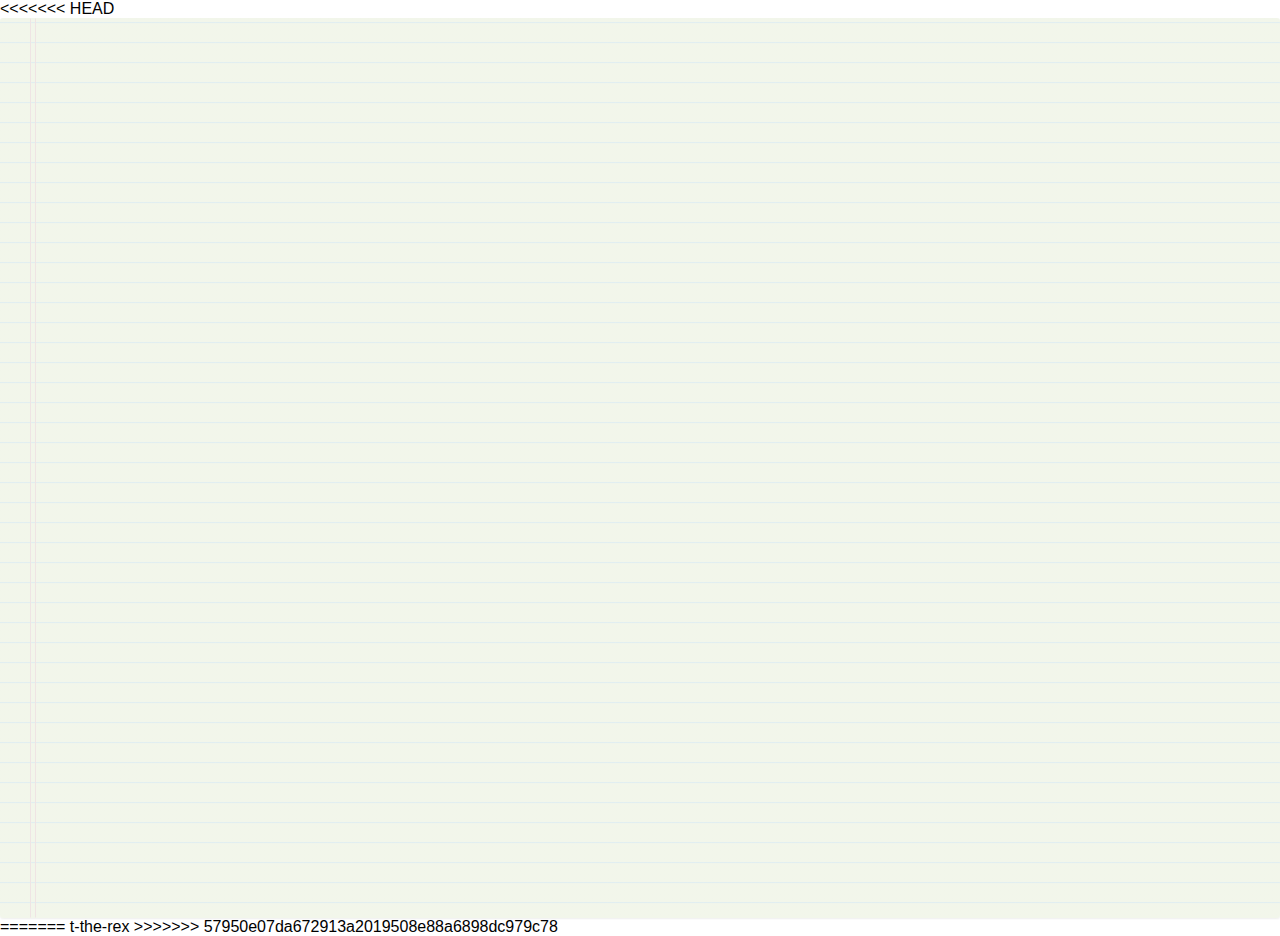
==== index.html @ 80904215 "Merge branch 'master' of github.com:tyrannothesauruslex/tyrannothesauruslex.github.io" ====
<<<<<<< HEAD
<!DOCTYPE html>
<html>
    <head>
    <meta charset=utf-8 />
    <title>AutoThes</title>
    <meta name='viewport' content='initial-scale=1,maximum-scale=1,user-scalable=no' />
        
        <link rel="stylesheet" href="assets/normalize.css">
        <link rel="stylesheet" href="assets/style.css">
        <link href='http://fonts.googleapis.com/css?family=Satisfy' rel='stylesheet' type='text/css'>

        <script src="http://static.smallpicture.com/bootstrap/js/jquery-1.9.1.min.js"></script>
        <script src="assets/handlebars.js"></script>
        <script src="assets/typeahead.bundle.js"></script>
        <!-- <script src="https://twitter.github.io/typeahead.js/releases/latest/typeahead.bundle.js"></script> -->
        <script src="assets/index.js"></script>

        <style>

            html, body {
                width: 100%;
                height: 100%;
            }

            /*
            .divPage {
                width: 50%;
                margin-left: auto;
                margin-right: auto;
                margin-top: 100px;
                border: 1px solid silver;
                background-color: whitesmoke;
                padding-left: 15px;
                }*/

            /*.tt-dataset-foo {*/
            .tt-suggestion {
                border: 0px dotted gray;
                padding: 0px;
                padding-left: 42px;
                font-size: 16px;
                /*width: 80%;*/
                white-space: normal !important;
                width: 100%;
                white-space: pre-wrap; 
                word-wrap: break-word;
                display: block !important;
                -webkit-hyphens: auto;
                   -moz-hyphens: auto;
                        hyphens: auto;   

                /*position: fixed;
                bottom: 10px;
                left: 10px;*/
            }

            /*input[type='textarea'] {
                width: 80%;
            }*/

            span.twitter-typeahead {
                /*width: 80%;*/
                width: 100%;

            }

            .syn {
                color: gray;
            }

            /*#results {
                position: fixed;
                top: 100px;
                left: 10px;
            }
*/
            #your_word {
                border: 0px dotted red;
                /*text-align: top;*/
                height: 200px;
                width: 100%;
                font-family: 'Satisfy';
                font-size: 24px;
                /*vertical-align: baseline;*/
                padding: 8px;
                padding-left: 42px;
            }

            /*.tt-dataset-foo {
                position: fixed;
                top: 100px;
                left: 10px;
                z-index: 9;     
                border: 1px dotted red;           
            }
            
            .tt-dataset-foo2 {
                position: fixed;
                top: 100px;
                left: 10px;
                z-index: 9;     
                border: 1px dotted red;           
            }*/

            .transparent {
                background: transparent;
                border: 0px solid #d2d2d2;
                resize: none;
                outline: none;
            }

            p {
                margins: 0px !important;
                -webkit-margin-before:0.5em;
                -webkit-margin-after:0.5em;                
            }

        </style>
    </head>
<body>

    <div class="paper">
        <textarea id="your_word" class="typeahead transparent" type="textarea" name="query"></textarea>
        
<!--         <div id="results">
            <div id="idSynonymList"></div>
            <div id="idDefList"></div>
        </div> -->

    </div>
        <!-- 
 <span class="twitter-typeahead" style="position: relative; display: inline-block; direction: ltr;">
    <textarea class="typeahead transparent tt-hint" type="textarea" readonly="" autocomplete="off" spellcheck="false" tabindex="-1" style="position: absolute; top: 0px; left: 0px; border-color: transparent; box-shadow: none; opacity: 1; background: none 0% 0% / auto repeat scroll padding-box border-box rgba(0, 0, 0, 0);"></textarea>
    <textarea id="your_word" class="typeahead transparent tt-input" type="textarea" name="query" autocomplete="off" spellcheck="false" dir="auto" style="position: relative; vertical-align: top; background-color: transparent;"></textarea>

    <pre aria-hidden="true" style="position: absolute; visibility: hidden; white-space: pre; font-family: Satisfy; font-size: 24px; font-style: normal; font-variant: normal; font-weight: 400; word-spacing: 0px; letter-spacing: 0px; text-indent: 0px; text-rendering: auto; text-transform: none;">cute</pre>

    <span class="tt-dropdown-menu" style="position: absolute; top: 100%; left: 0px; z-index: 100; display: block; right: auto;">

    <div class="tt-dataset-foo">
        <span class="tt-suggestions" style="display: block;">
            <div class="tt-suggestion">
                <p style="white-space: normal;">
                    <span class="syn">clever</span>,
                    <span class="syn">sharp</span>,
                    <span class="syn">shrewd</span>,
                    <span class="syn">ingenious</span>,
                    <span class="syn">cunning</span>
                </p>
            </div>
        </span>
    </div>

    <div class="tt-dataset-foo2"><span class="tt-suggestions" style="display: block;"><div class="tt-suggestion"><p style="white-space: normal;">Delightfully pretty or dainty.</p></div><div class="tt-suggestion"><p style="white-space: normal;">Obviously contrived to charm; precious: "[He] mugs so ferociously he kills the humor—it's an insufferably cute performance”  ( David Ansen). </p></div><div class="tt-suggestion tt-cursor"><p style="white-space: normal;">Shrewd; clever.</p></div></span>
    </div>
    </span>
</span> -->


    </body>
</html>
=======
t-the-rex
>>>>>>> 57950e07da672913a2019508e88a6898dc979c78
---- assets/style.css ----
.paper {
    font: normal 12px/1.5 "Lucida Grande", arial, sans-serif;
    /*width: 300px;*/
    width: 100%;
    height: 100%;
    margin: 0 auto;
    /*margin: 0 auto 10px;*/
    /*padding: 6px 5px 4px 42px;*/
    padding: 0;
    padding-left: 0px;
    position: relative;
    color: #444;
    line-height: 20px;
    border: 0px solid #d2d2d2;
 
    /*#d9eaf3 = blue line?*/
    background: rgba(229,237,214,0.5);
    background: -webkit-gradient(linear, 0 0, 0 100%, from(#d9eaf3), color-stop(4%, rgba(229,237,214,0.5))) 0 4px;
    background: -webkit-linear-gradient(top, #d9eaf3 0%, rgba(229,237,214,0.5) 8%) 0 4px;
    background: -moz-linear-gradient(top, #d9eaf3 0%, rgba(229,237,214,0.5) 8%) 0 4px;
    background: -ms-linear-gradient(top, #d9eaf3 0%, rgba(229,237,214,0.5) 8%) 0 4px;
    background: -o-linear-gradient(top, #d9eaf3 0%, rgba(229,237,214,0.5) 8%) 0 4px;
    background: linear-gradient(top, #d9eaf3 0%, rgba(229,237,214,0.5) 8%) 0 4px;
 
    -webkit-background-size: 100% 20px;
    -moz-background-size: 100% 20px;
    -ms-background-size: 100% 20px;
    -o-background-size: 100% 20px;
    background-size: 100% 20px;
 
    -webkit-border-radius: 3px;
    -moz-border-radius: 3px;
    border-radius: 3px;
 
    -webkit-box-shadow: 0 1px 2px rgba(0,0,0,0.07);
    -moz-box-shadow: 0 1px 2px rgba(0,0,0,0.07);
    box-shadow: 0 1px 2px rgba(0,0,0,0.07);
}
.paper::before {
    content: '';
    position: absolute;
    width: 4px;
    top: 0;
    left: 30px;
    bottom: 0;
    border: 1px solid;
    border-color: transparent #efe4e4;
}
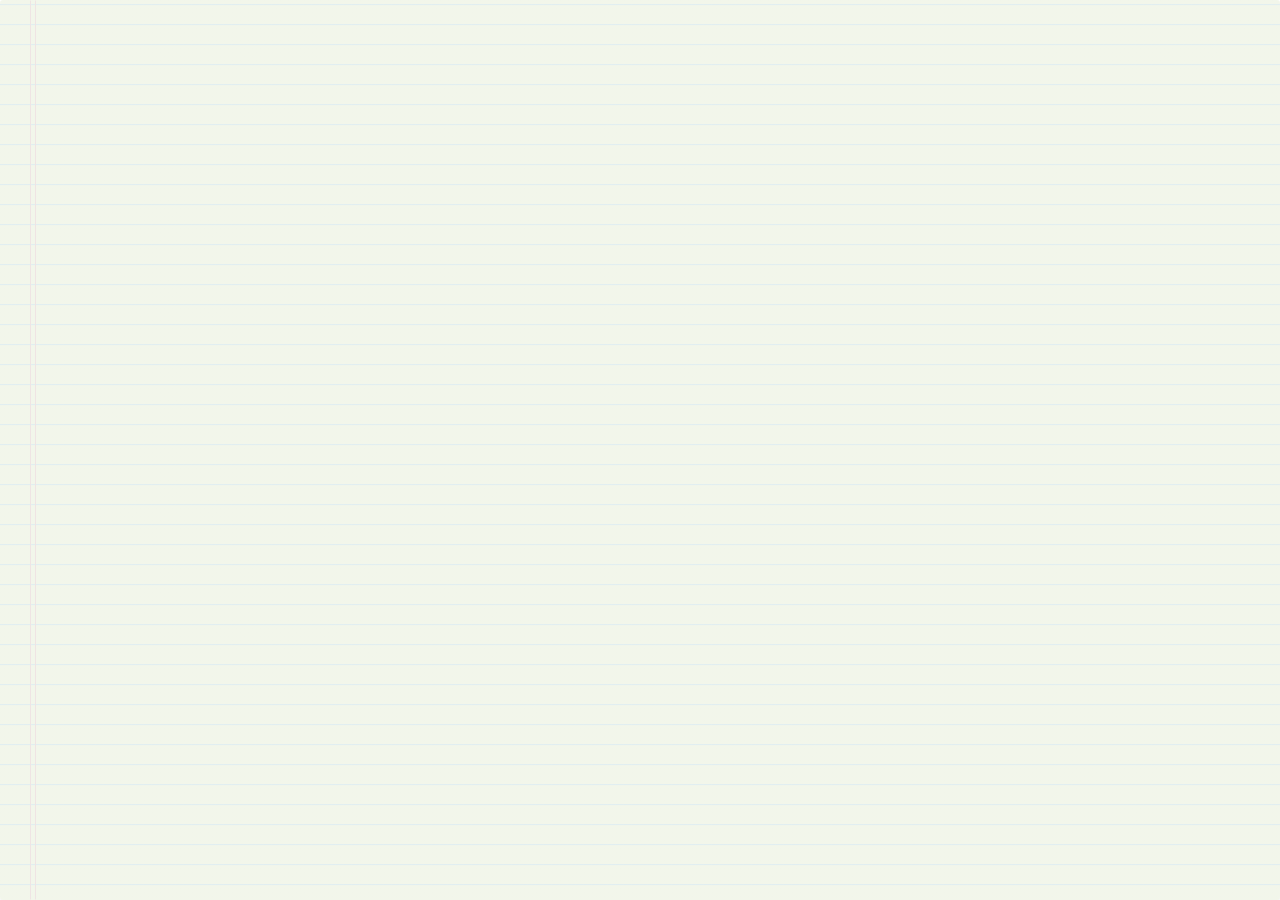
==== commit f9589d4d: "fix index" ====
--- a/index.html
+++ b/index.html
@@ -1,4 +1,3 @@
-<<<<<<< HEAD
 <!DOCTYPE html>
 <html>
     <head>
@@ -160,6 +159,3 @@
 
     </body>
 </html>
-=======
-t-the-rex
->>>>>>> 57950e07da672913a2019508e88a6898dc979c78
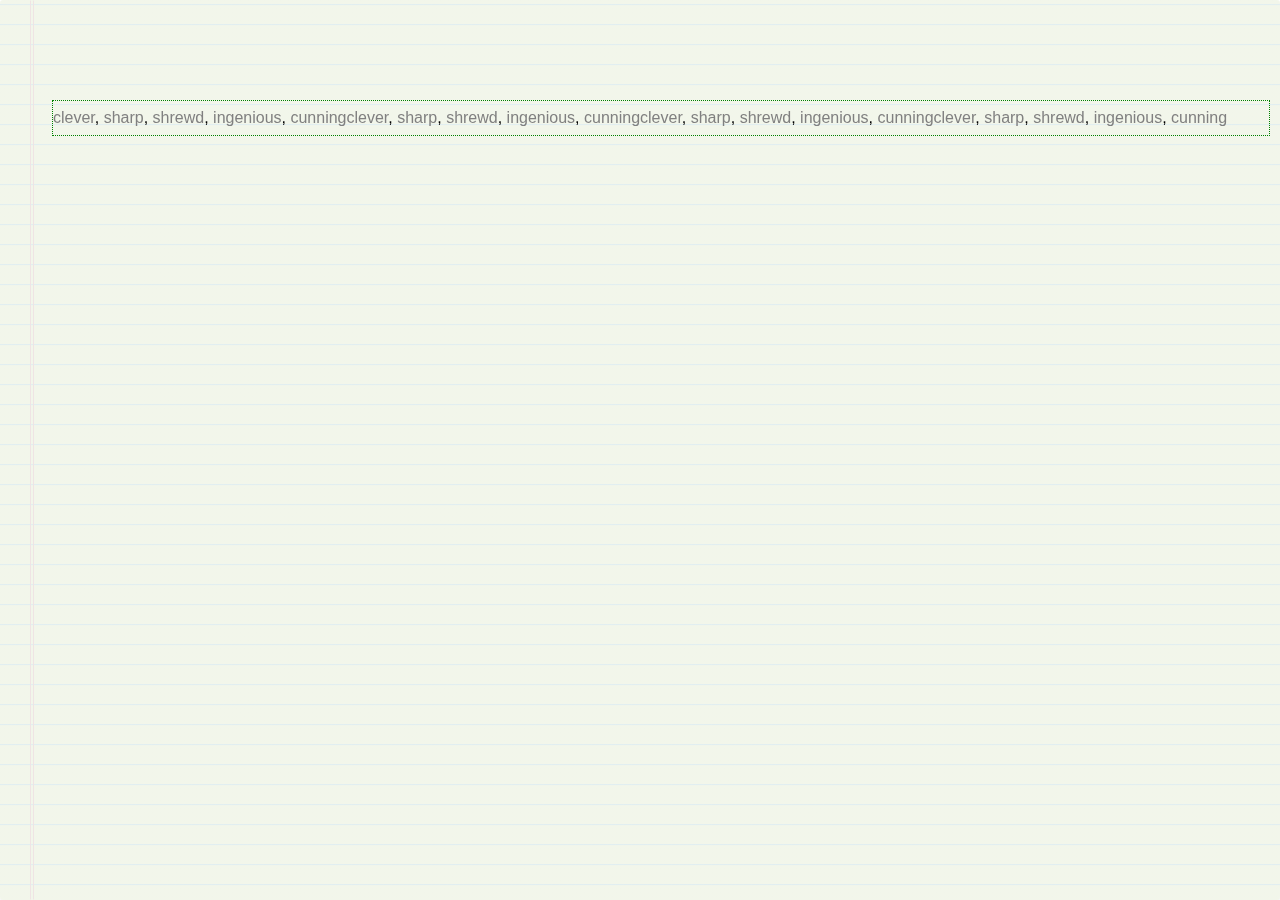
==== commit d89f58ae: "css" ====
--- a/index.html
+++ b/index.html
@@ -2,7 +2,7 @@
 <html>
     <head>
     <meta charset=utf-8 />
-    <title>AutoThes</title>
+    <title>TyrannoThesaurusLex</title>
     <meta name='viewport' content='initial-scale=1,maximum-scale=1,user-scalable=no' />
         
         <link rel="stylesheet" href="assets/normalize.css">
@@ -17,104 +17,6 @@
 
         <style>
 
-            html, body {
-                width: 100%;
-                height: 100%;
-            }
-
-            /*
-            .divPage {
-                width: 50%;
-                margin-left: auto;
-                margin-right: auto;
-                margin-top: 100px;
-                border: 1px solid silver;
-                background-color: whitesmoke;
-                padding-left: 15px;
-                }*/
-
-            /*.tt-dataset-foo {*/
-            .tt-suggestion {
-                border: 0px dotted gray;
-                padding: 0px;
-                padding-left: 42px;
-                font-size: 16px;
-                /*width: 80%;*/
-                white-space: normal !important;
-                width: 100%;
-                white-space: pre-wrap; 
-                word-wrap: break-word;
-                display: block !important;
-                -webkit-hyphens: auto;
-                   -moz-hyphens: auto;
-                        hyphens: auto;   
-
-                /*position: fixed;
-                bottom: 10px;
-                left: 10px;*/
-            }
-
-            /*input[type='textarea'] {
-                width: 80%;
-            }*/
-
-            span.twitter-typeahead {
-                /*width: 80%;*/
-                width: 100%;
-
-            }
-
-            .syn {
-                color: gray;
-            }
-
-            /*#results {
-                position: fixed;
-                top: 100px;
-                left: 10px;
-            }
-*/
-            #your_word {
-                border: 0px dotted red;
-                /*text-align: top;*/
-                height: 200px;
-                width: 100%;
-                font-family: 'Satisfy';
-                font-size: 24px;
-                /*vertical-align: baseline;*/
-                padding: 8px;
-                padding-left: 42px;
-            }
-
-            /*.tt-dataset-foo {
-                position: fixed;
-                top: 100px;
-                left: 10px;
-                z-index: 9;     
-                border: 1px dotted red;           
-            }
-            
-            .tt-dataset-foo2 {
-                position: fixed;
-                top: 100px;
-                left: 10px;
-                z-index: 9;     
-                border: 1px dotted red;           
-            }*/
-
-            .transparent {
-                background: transparent;
-                border: 0px solid #d2d2d2;
-                resize: none;
-                outline: none;
-            }
-
-            p {
-                margins: 0px !important;
-                -webkit-margin-before:0.5em;
-                -webkit-margin-after:0.5em;                
-            }
-
         </style>
     </head>
 <body>
@@ -128,6 +30,34 @@
         </div> -->
 
     </div>
+    
+    
+    <div class="tt-dataset-foo">
+        <span class="tt-suggestions" style="display: block;">
+            <div class="tt-suggestion">
+                <p style="white-space: normal;">
+                    <span class="syn">clever</span>,
+                    <span class="syn">sharp</span>,
+                    <span class="syn">shrewd</span>,
+                    <span class="syn">ingenious</span>,
+                    <span class="syn">cunning</span><span class="syn">clever</span>,
+                    <span class="syn">sharp</span>,
+                    <span class="syn">shrewd</span>,
+                    <span class="syn">ingenious</span>,
+                    <span class="syn">cunning</span><span class="syn">clever</span>,
+                    <span class="syn">sharp</span>,
+                    <span class="syn">shrewd</span>,
+                    <span class="syn">ingenious</span>,
+                    <span class="syn">cunning</span><span class="syn">clever</span>,
+                    <span class="syn">sharp</span>,
+                    <span class="syn">shrewd</span>,
+                    <span class="syn">ingenious</span>,
+                    <span class="syn">cunning</span>
+                </p>
+            </div>
+        </span>
+    </div>
+    
         <!-- 
  <span class="twitter-typeahead" style="position: relative; display: inline-block; direction: ltr;">
     <textarea class="typeahead transparent tt-hint" type="textarea" readonly="" autocomplete="off" spellcheck="false" tabindex="-1" style="position: absolute; top: 0px; left: 0px; border-color: transparent; box-shadow: none; opacity: 1; background: none 0% 0% / auto repeat scroll padding-box border-box rgba(0, 0, 0, 0);"></textarea>
--- a/assets/style.css
+++ b/assets/style.css
@@ -1,3 +1,10 @@
+html {
+  box-sizing: border-box;
+}
+*, *:before, *:after {
+  box-sizing: inherit;
+}
+
 .paper {
     font: normal 12px/1.5 "Lucida Grande", arial, sans-serif;
     /*width: 300px;*/
@@ -45,4 +52,95 @@
     bottom: 0;
     border: 1px solid;
     border-color: transparent #efe4e4;
-}+}
+
+
+html, body {
+    width: 100%;
+    height: 100%;
+}
+
+
+
+/*.tt-dataset-foo {*/
+.tt-suggestion {
+    border: 1px dotted green;
+    padding: 0px;
+    margin-left: 42px;
+    font-size: 16px;
+    /*width: 80%;*/
+    white-space: normal !important;
+    width: 100% !important;
+    /* white-space: pre-wrap;  */
+    white-space: normal; 
+    word-wrap: break-word;
+    display: block !important;
+    -webkit-hyphens: auto;
+       -moz-hyphens: auto;
+            hyphens: auto;   
+
+    /*position: fixed;
+    bottom: 10px;
+    left: 10px;*/
+}
+
+/*input[type='textarea'] {
+    width: 80%;
+}*/
+
+span.twitter-typeahead {
+    /*width: 80%;*/
+    width: 100%;
+
+}
+
+.syn {
+    color: gray;
+}
+
+/*#results {
+    position: fixed;
+    top: 100px;
+    left: 10px;
+}
+*/
+#your_word {
+    border: 0px dotted red;
+    /*text-align: top;*/
+    height: 200px;
+    width: 100%;
+    font-family: 'Satisfy';
+    font-size: 24px;
+    /*vertical-align: baseline;*/
+    padding: 8px;
+    padding-left: 42px;
+}
+
+.tt-dataset-foo {
+    position: fixed;
+    top: 100px;
+    left: 10px;
+    z-index: 9;     
+    border: 0px dotted red;           
+}
+
+/*.tt-dataset-foo2 {
+    position: fixed;
+    top: 100px;
+    left: 10px;
+    z-index: 9;     
+    border: 1px dotted red;           
+}*/
+
+.transparent {
+    background: transparent;
+    border: 0px solid #d2d2d2;
+    resize: none;
+    outline: none;
+}
+
+p {
+    margins: 0px !important;
+    -webkit-margin-before:0.5em;
+    -webkit-margin-after:0.5em;                
+}
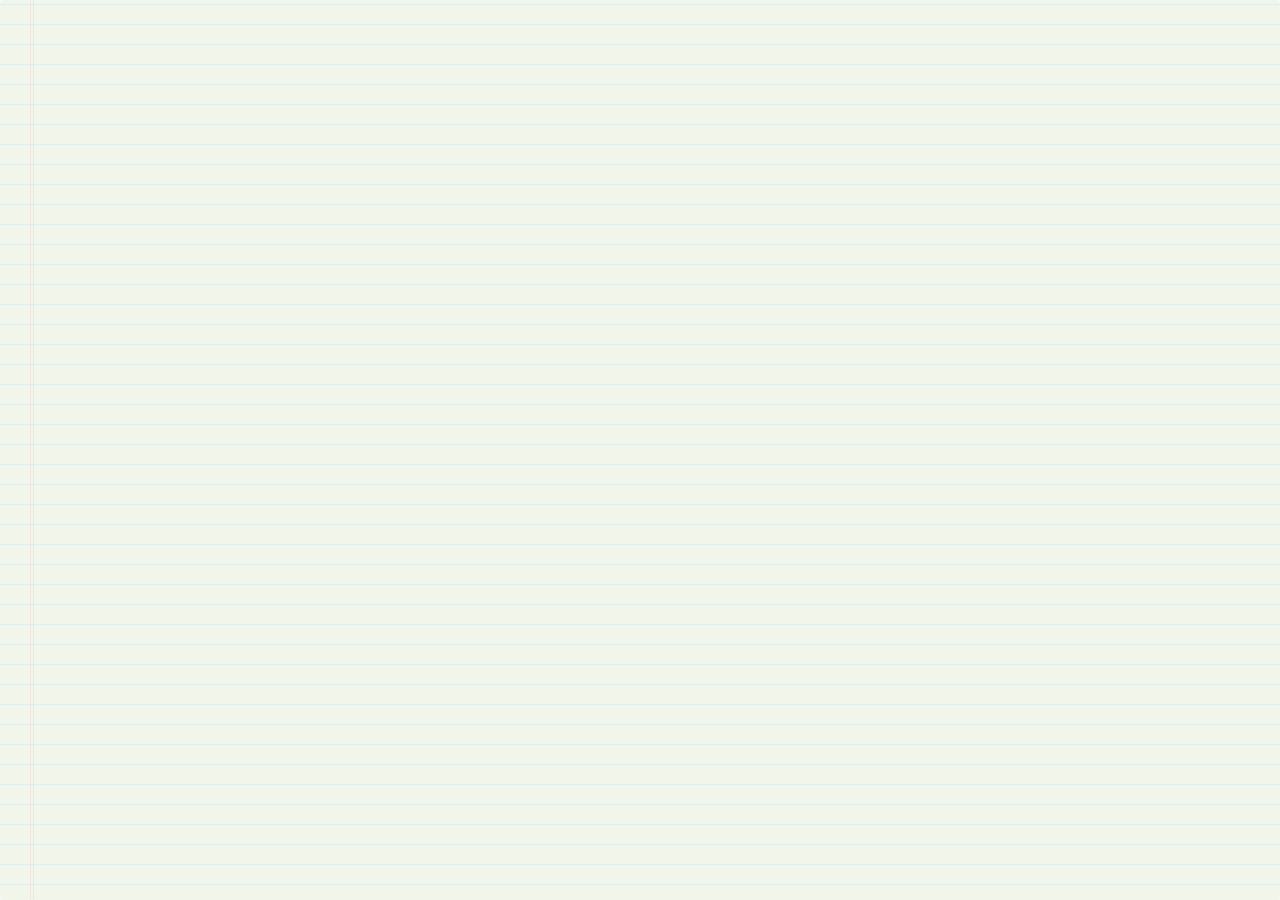
==== commit dbe4a9e4: "css" ====
--- a/index.html
+++ b/index.html
@@ -32,7 +32,7 @@
     </div>
     
     
-    <div class="tt-dataset-foo">
+    <!-- <div class="tt-dataset-foo">
         <span class="tt-suggestions" style="display: block;">
             <div class="tt-suggestion">
                 <p style="white-space: normal;">
@@ -56,7 +56,7 @@
                 </p>
             </div>
         </span>
-    </div>
+    </div> -->
     
         <!-- 
  <span class="twitter-typeahead" style="position: relative; display: inline-block; direction: ltr;">
--- a/assets/style.css
+++ b/assets/style.css
@@ -64,13 +64,16 @@
 
 /*.tt-dataset-foo {*/
 .tt-suggestion {
-    border: 1px dotted green;
+    /* border: 0px dotted green; */
     padding: 0px;
-    margin-left: 42px;
+    position: fixed;
+    left: 42px;
+    right: 0px;
+    /* margin-left: 42px; */
     font-size: 16px;
     /*width: 80%;*/
     white-space: normal !important;
-    width: 100% !important;
+    /* width: 100% !important; */
     /* white-space: pre-wrap;  */
     white-space: normal; 
     word-wrap: break-word;
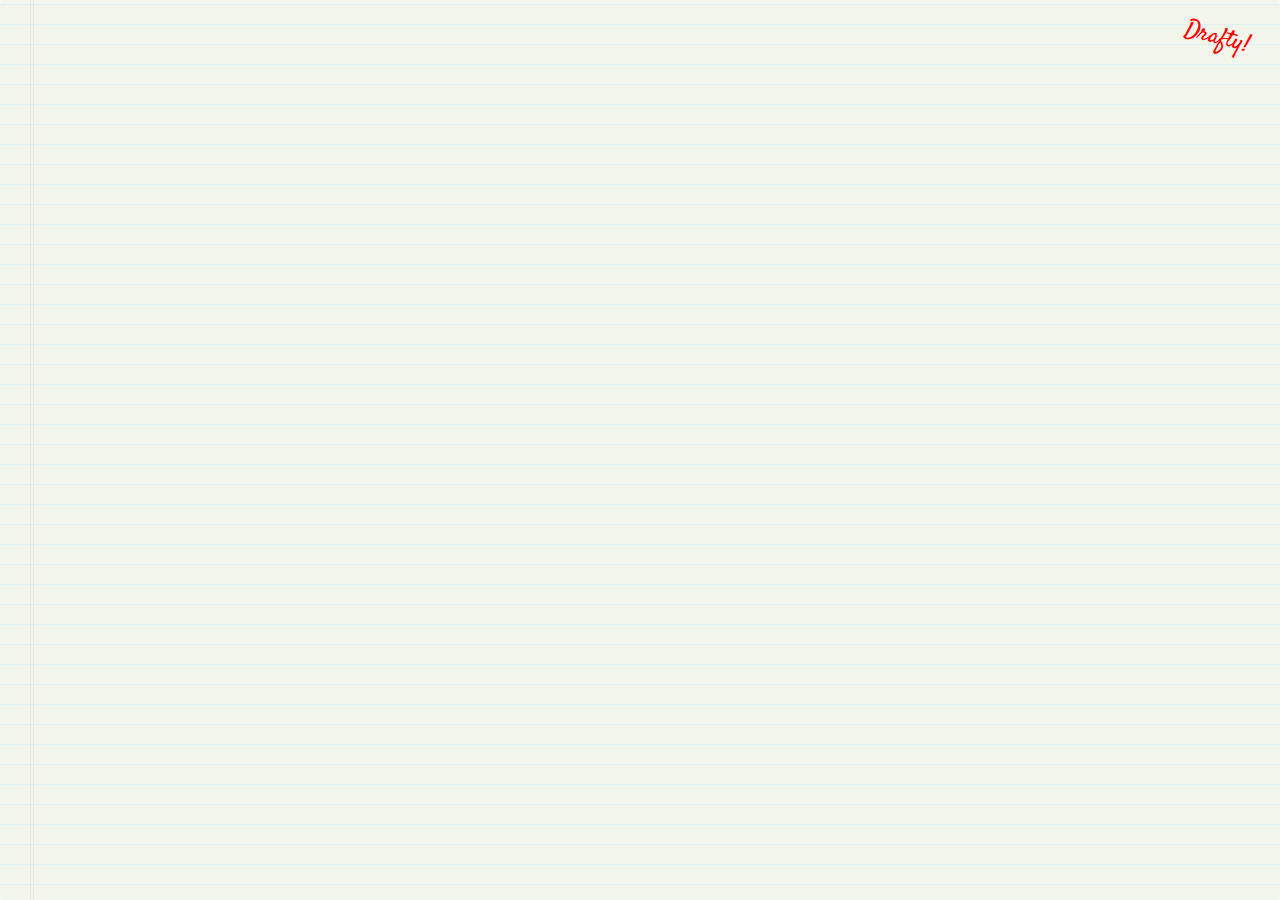
==== commit d3c0efc4: "drafty; minLength" ====
--- a/index.html
+++ b/index.html
@@ -20,6 +20,10 @@
         </style>
     </head>
 <body>
+
+    <div class="ribbon">
+      Drafty!
+    </div>
 
     <div class="paper">
         <textarea id="your_word" class="typeahead transparent" type="textarea" name="query"></textarea>
--- a/assets/style.css
+++ b/assets/style.css
@@ -3,6 +3,7 @@
 }
 *, *:before, *:after {
   box-sizing: inherit;
+  color: gray;
 }
 
 .paper {
@@ -68,7 +69,8 @@
     padding: 0px;
     position: fixed;
     left: 42px;
-    right: 0px;
+    right: 9px;
+    max-width: 800px;
     /* margin-left: 42px; */
     font-size: 16px;
     /*width: 80%;*/
@@ -109,6 +111,7 @@
 */
 #your_word {
     border: 0px dotted red;
+    color: blue;
     /*text-align: top;*/
     height: 200px;
     width: 100%;
@@ -147,3 +150,29 @@
     -webkit-margin-before:0.5em;
     -webkit-margin-after:0.5em;                
 }
+
+
+.ribbon {
+  overflow: hidden;
+  white-space: nowrap;
+
+  border: 0px solid #faa;
+  color: red;
+  display: block;
+  font-family: 'Satisfy';
+  font-size: 24px;
+  margin: 1px 0;
+  padding: 10px 50px;
+  text-align: center;
+  text-decoration: none;
+
+  position: absolute;
+  z-index: 9;
+  right: -20px;
+  top: 10px;
+  -webkit-transform: rotate(15deg);
+     -moz-transform: rotate(15deg);
+      -ms-transform: rotate(15deg);
+       -o-transform: rotate(15deg);
+          transform: rotate(15deg);  
+}